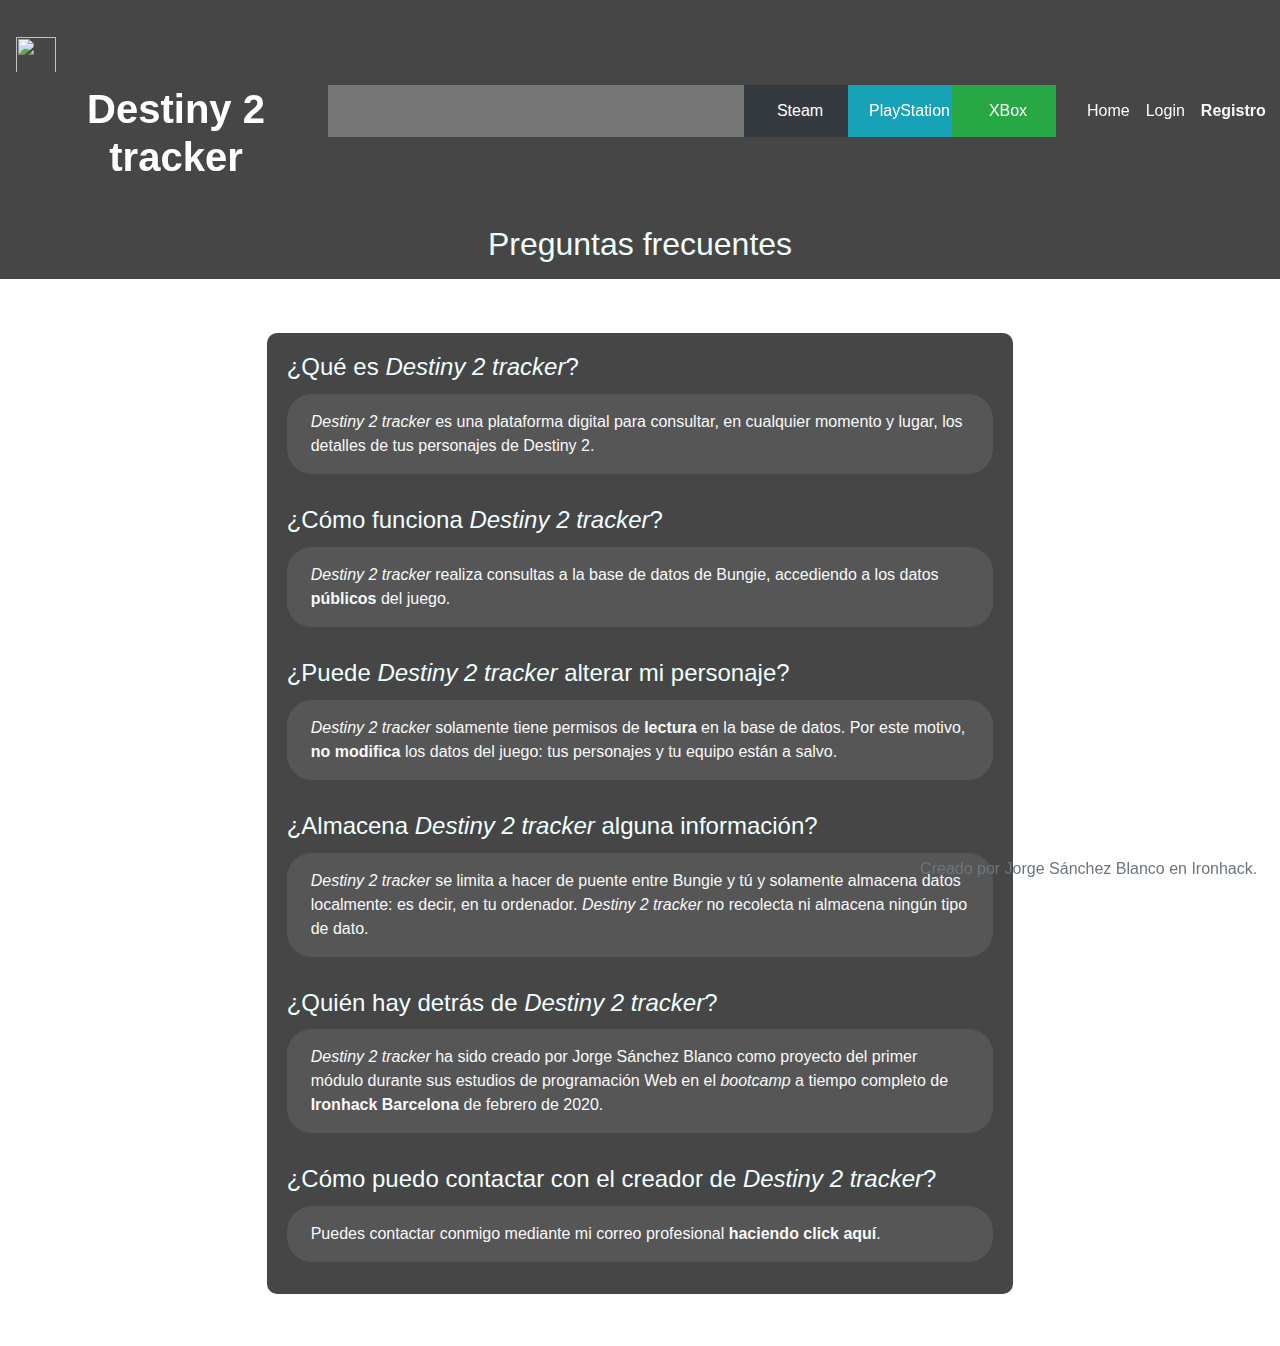
==== faq.html @ b21ead96 "Added FAQ page and perfected loggedUser functionality" ====
<!DOCTYPE html>
<html lang="en">

<head>
    <meta charset="UTF-8">
    <meta name="viewport" content="width=<device-width>, initial-scale=1.0">
    <link rel="shortcut icon" type="image/png" href="images/title-img.png">
    <link rel="stylesheet" href="https://maxcdn.bootstrapcdn.com/bootstrap/4.0.0/css/bootstrap.min.css"
        integrity="sha384-Gn5384xqQ1aoWXA+058RXPxPg6fy4IWvTNh0E263XmFcJlSAwiGgFAW/dAiS6JXm" crossorigin="anonymous">
    <link rel="stylesheet" href="https://use.fontawesome.com/releases/v5.8.1/css/all.css"
        integrity="sha384-50oBUHEmvpQ+1lW4y57PTFmhCaXp0ML5d60M1M7uH2+nqUivzIebhndOJK28anvf" crossorigin="anonymous">
    <link rel="stylesheet" href="/css/style.css">
    <title>Destiny Account Checker - Login</title>
</head>

<body>
    <header class="container-fluid">
        <nav class="navbar navbar-expand-lg navbar-light fixed-top d-flex justify-content-between pt-2  pb-1">
            <div class="col-xl-3 col-lg-3 col-sm-12 text-center">
                <div class="row py-4">
                    <button type="button" class="navbar-toggler bg-light m-2" data-toggle="collapse"
                        data-target="#nav"><span class="fas fa-bars"></span></button>
                    <img src="/img/destiny-icon.png" class="navbar-brand destiny-logo"></img>
                    <a href="index.html">
                        <h1 class="font-weight-bold pt-2 pl-2 text-white">Destiny 2 tracker</h1>
                    </a>
                </div>
            </div>
            <div class="input-field col-xl-4 col-lg-3 col-sm-12 ">
                <i class="fas fa-search text-light"></i>
                <input id="search-input" type="text" placeholder="Indica tu usuario de Destiny 2"
                    onclick=location.href="index.html">
            </div>

            <!-- javascript window location href -->


            <button id="platform-steam" class="btn btn-dark col-lg-1 col-sm-4" onclick=location.href="index.html"><i
                    class="fab fa-steam mr-2"></i> Steam
            </button>
            <button id="platform-playstation" class="btn btn-info col-lg-1 col-sm-4"
                onclick=location.href="index.html"><i class="fab fa-playstation mr-2"></i> PlayStation </button>
            <button id="platform-xbox" class="btn btn-success col-lg-1 col-sm-4" onclick=location.href="index.html"><i
                    class="fab fa-xbox mr-2"></i> XBox
            </button>
            <div class="col-lg-5">
                <div class="collapse navbar-collapse pl-2" id="nav">
                    <ul class="navbar-nav">
                        <li class="nav-item"><a class="nav-link pl3 text-light" href="index.html">Home</a></li>
                        <li id="nav-login" class="nav-item"><a class="nav-link px3 text-light"
                                href="login.html">Login</a></li>
                        <li id="nav-register" class="nav-item"><a class="nav-link px3 text-light  font-weight-bold"
                                href="register.html">Registro</a></li>
                        <li class="nav-item"><a id="nav-username" class="nav-link px3 text-light d-none"
                                href="index.html"></a></li>
                        <li class="nav-item"><a class="nav-link px3 text-light" href="faq.html">FAQ</a></li>
                    </ul>
                </div>
            </div>
        </nav>
    </header>

    <section id="content" class="container-fluid">
        <div id="status" class="row py-2 justify-content-center">
            <div class="col text-center">
                <h2 id="status-message" class="text-center">Preguntas frecuentes</h2>
            </div>
        </div>
        <div class="row justify-content-center my-1">
            <div id="form" class=" col-lg-7 col-sm-10 pt-1 pb-3 mb-5 forms">
                <div class="row">
                    <div class="col-lg-12 col-sm-12 py-3">
                        <h4 class="pb-1">¿Qué es <i>Destiny 2 tracker</i>?</h4>
                        <div class="faq text-light pt-3 px-4">
                            <p><i>Destiny 2 tracker</i> es una plataforma digital para consultar, en cualquier momento y
                                lugar, los detalles de tus personajes de Destiny 2.</p>
                        </div>
                    </div>
                    <div class="col-lg-12 col-sm-12 py-3">
                        <h4 class="pb-1">¿Cómo funciona <i>Destiny 2 tracker</i>?</h4>
                        <div class="faq text-light pt-3 px-4">
                            <p><i>Destiny 2 tracker</i> realiza consultas a la base de datos de Bungie, accediendo a los
                                datos <b>públicos</b> del juego.</p>
                        </div>
                    </div>
                    <div class="col-lg-12 col-sm-12 py-3">
                        <h4 class="pb-1">¿Puede <i>Destiny 2 tracker</i> alterar mi personaje?</h4>
                        <div class="faq text-light pt-3 px-4">
                            <p><i>Destiny 2 tracker</i> solamente tiene permisos de <b>lectura</b> en la base de datos.
                                Por este motivo, <b>no modifica</b> los datos del juego: tus personajes y tu equipo
                                están a salvo.</p>
                        </div>
                    </div>
                    <div class="col-lg-12 col-sm-12 py-3">
                        <h4 class="pb-1">¿Almacena <i>Destiny 2 tracker</i> alguna información?</h4>
                        <div class="faq text-light pt-3 px-4">
                            <p><i>Destiny 2 tracker</i> se limita a hacer de puente entre Bungie y tú y solamente
                                almacena datos localmente: es decir, en tu ordenador. <i>Destiny 2 tracker</i> no
                                recolecta ni almacena ningún tipo de dato.</p>
                        </div>
                    </div>
                    <div class="col-lg-12 col-sm-12 py-3">
                        <h4 class="pb-1">¿Quién hay detrás de <i>Destiny 2 tracker</i>?</h4>
                        <div class="faq text-light pt-3 px-4">
                            <p><i>Destiny 2 tracker</i> ha sido creado por Jorge Sánchez Blanco como proyecto del primer
                                módulo durante sus estudios de programación Web en el <i>bootcamp</i> a tiempo completo
                                de <a class="text-light font-weight-bold"
                                    href="https://www.ironhack.com/es/desarrollo-web">Ironhack Barcelona</a> de febrero
                                de 2020.</p>
                        </div>
                    </div>
                    <div class="col-lg-12 col-sm-12 py-3">
                        <h4 class="pb-1">¿Cómo puedo contactar con el creador de <i>Destiny 2 tracker</i>?</h4>
                        <div class="faq text-light pt-3 px-4">
                            <p>Puedes contactar conmigo mediante mi correo profesional <a
                                    class="text-light font-weight-bold"
                                    href="mailto:jorgesanchezblanco1989@gmail.com">haciendo click aquí</a>.</p>
                        </div>
                    </div>
                </div>
            </div>

        </div>
    </section>

    <footer class="footer text-muted">
        Creado por Jorge Sánchez Blanco en Ironhack.
    </footer>
    <script src="https://code.jquery.com/jquery-3.3.1.slim.min.js"
        integrity="sha384-q8i/X+965DzO0rT7abK41JStQIAqVgRVzpbzo5smXKp4YfRvH+8abtTE1Pi6jizo" crossorigin="anonymous">
    </script>
    <script src="https://cdnjs.cloudflare.com/ajax/libs/popper.js/1.14.7/umd/popper.min.js"
        integrity="sha384-UO2eT0CpHqdSJQ6hJty5KVphtPhzWj9WO1clHTMGa3JDZwrnQq4sF86dIHNDz0W1" crossorigin="anonymous">
    </script>
    <script src="https://stackpath.bootstrapcdn.com/bootstrap/4.3.1/js/bootstrap.min.js"
        integrity="sha384-JjSmVgyd0p3pXB1rRibZUAYoIIy6OrQ6VrjIEaFf/nJGzIxFDsf4x0xIM+B07jRM" crossorigin="anonymous">
    </script>
    <script src="/js/usertracking.js"></script>
</body>

</html>
---- css/style.css ----
body {
    font-family: Gill Sans / Gill Sans MT, sans-serif;
    background-image: url(/img/wallpaper2.jpg);
    background-size: 300vh; 
    background-position: center top;
    color: azure;
}

header {
    padding-top: 50px;
    padding-bottom: 20px;

}

input{
    width: 95%;
    height: 50px;
    margin: 0;
    background-color: rgba(0,0,0,0);
    border: 0 solid;
    color: rgba(255,255,255,1)
}

input:focus {
    outline:none;
}

button {
    border: 0px solid;
    color: white;
    background-color:#fb3e44;
    padding: 18px;
    margin: 0, auto;
  }

  
li{
    list-style-type: none !important;
}

footer{
    position: fixed;
    bottom: 1%;
    right: 1%;
    padding: 10px;
    z-index: 5;
    margin-top: 20px;
}

a{
    text-decoration: none !important;
}



.navbar{
    background-color: rgba(50,50,50,.9);
}

.input-field{
    background-color: rgba(150,150,150,.6);
    display: flex;
    justify-content: space-between
}

.input-field:hover{
    background-color: rgba(150,150,150,.9);
}

.input-field i {
    width: 20px;
    height: 20px;
    margin: 1rem;
}



.faq{
    background-color: rgba(150,150,150,.2);
    display: flex;
    justify-content: space-between;
    border-radius: 25px;
}



#status{
    background-color: rgba(50,50,50,.9);
    
}

#steam-results {
    padding: 10px 0;
    margin: 0 0 10px
}

#login-button:hover {
    color: beige !important;
    border-width: 2px;
    background-color: grey;
}

#register-button:hover {
    color: beige !important;
    border-width: 2px;
    background-color: grey;
}

.destiny-logo{
    width: 40px;
    height: 45px;
}

.characterPill{
    background-size: cover !important;
    color: white !important;
    height: 60px;
    width: 300px;
}

.characterPill p:hover{
    background-color: rgba(255, 255, 255, 0.8);      
    color: black
}

.characterPill p{
    margin-left: 55px;
    padding: 10px 10px 10px;
    height:100%;
    font-size: 0.85em;
    background-color: rgba(0, 0, 0, 0.2);      
}
.btn{
    height: 52px;
    border-radius: 0;
    text-decoration: none !important;
    
}

.btn:hover {
    font-weight: bold;
}

.userHeader {
    background-color: rgba(0, 0, 0, 0.8);
    padding: 8px 0;
    text-align: center;
    border-radius: 20px 20px 0 0;
    width: 300px;
    font-size: 0.8em;
    color: aliceblue;
    list-style: none;
}

.forms{
    background-color: rgba(50,50,50,.9);
    border-radius: 10px;
    width: 100%;
    padding: 20px;
    margin-top: 50px;
}


@media only screen and (min-width: 1578px) {
    #content {
        padding-top: 54px;
    }
}

@media only screen and (max-width: 1577px) {
    #content {
        padding-top: 90px;
    }
}

 
@media only screen and (max-width: 1351px) {
    #content {
        padding-top: 147px;
    }
} 


@media only screen and (max-width: 991px) {
    #content {
        padding-top: 159px;
    }
    .destiny-logo{
        position: fixed;
        top: 31px;
        right: 20px;
    }
}

@media only screen and (max-width: 575px) {
    #content {
        padding-top: 255px;
    }
}


@media only screen and (max-width: 444px) {
    #content {
        padding-top: 310px;
    }
}
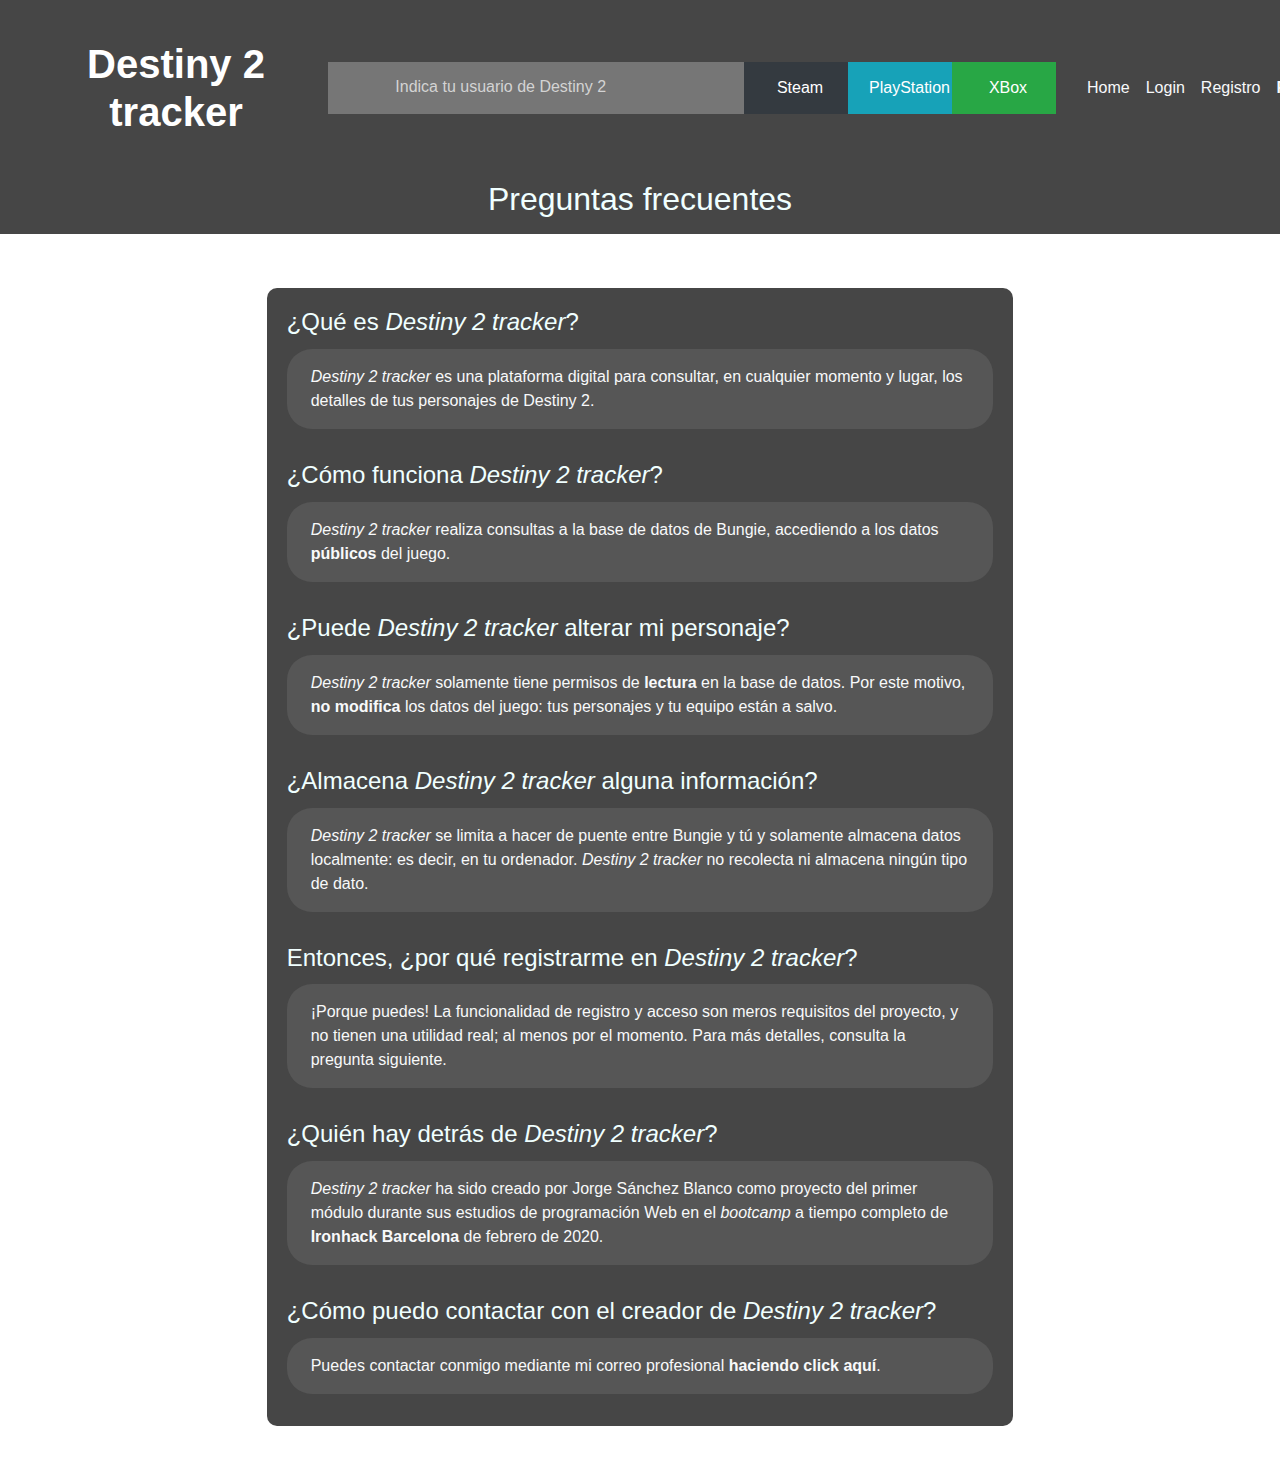
==== commit a56ec887: "Removed fixed top bar and improved modal experience" ====
--- a/faq.html
+++ b/faq.html
@@ -3,24 +3,23 @@
 
 <head>
     <meta charset="UTF-8">
-    <meta name="viewport" content="width=<device-width>, initial-scale=1.0">
+    <meta name="viewport" content="width=device-width, initial-scale=1.0">
     <link rel="shortcut icon" type="image/png" href="images/title-img.png">
     <link rel="stylesheet" href="https://maxcdn.bootstrapcdn.com/bootstrap/4.0.0/css/bootstrap.min.css"
         integrity="sha384-Gn5384xqQ1aoWXA+058RXPxPg6fy4IWvTNh0E263XmFcJlSAwiGgFAW/dAiS6JXm" crossorigin="anonymous">
     <link rel="stylesheet" href="https://use.fontawesome.com/releases/v5.8.1/css/all.css"
         integrity="sha384-50oBUHEmvpQ+1lW4y57PTFmhCaXp0ML5d60M1M7uH2+nqUivzIebhndOJK28anvf" crossorigin="anonymous">
-    <link rel="stylesheet" href="/css/style.css">
+    <link rel="stylesheet" href="./css/style.css">
     <title>Destiny Account Checker - Login</title>
 </head>
 
 <body>
-    <header class="container-fluid">
-        <nav class="navbar navbar-expand-lg navbar-light fixed-top d-flex justify-content-between pt-2  pb-1">
+    <header>
+        <nav class="navbar navbar-expand-lg navbar-light mt-0 pt-0 d-flex justify-content-between pt-2  pb-1">
             <div class="col-xl-3 col-lg-3 col-sm-12 text-center">
                 <div class="row py-4">
                     <button type="button" class="navbar-toggler bg-light m-2" data-toggle="collapse"
-                        data-target="#nav"><span class="fas fa-bars"></span></button>
-                    <img src="/img/destiny-icon.png" class="navbar-brand destiny-logo"></img>
+                    data-target="#nav"><span class="fas fa-bars"></span></button>
                     <a href="index.html">
                         <h1 class="font-weight-bold pt-2 pl-2 text-white">Destiny 2 tracker</h1>
                     </a>
@@ -31,10 +30,6 @@
                 <input id="search-input" type="text" placeholder="Indica tu usuario de Destiny 2"
                     onclick=location.href="index.html">
             </div>
-
-            <!-- javascript window location href -->
-
-
             <button id="platform-steam" class="btn btn-dark col-lg-1 col-sm-4" onclick=location.href="index.html"><i
                     class="fab fa-steam mr-2"></i> Steam
             </button>
@@ -43,17 +38,18 @@
             <button id="platform-xbox" class="btn btn-success col-lg-1 col-sm-4" onclick=location.href="index.html"><i
                     class="fab fa-xbox mr-2"></i> XBox
             </button>
-            <div class="col-lg-5">
+            <div class="col-lg-2">
                 <div class="collapse navbar-collapse pl-2" id="nav">
                     <ul class="navbar-nav">
                         <li class="nav-item"><a class="nav-link pl3 text-light" href="index.html">Home</a></li>
                         <li id="nav-login" class="nav-item"><a class="nav-link px3 text-light"
                                 href="login.html">Login</a></li>
-                        <li id="nav-register" class="nav-item"><a class="nav-link px3 text-light  font-weight-bold"
+                        <li id="nav-register" class="nav-item"><a class="nav-link px3 text-light"
                                 href="register.html">Registro</a></li>
                         <li class="nav-item"><a id="nav-username" class="nav-link px3 text-light d-none"
                                 href="index.html"></a></li>
-                        <li class="nav-item"><a class="nav-link px3 text-light" href="faq.html">FAQ</a></li>
+                        <li class="nav-item"><a class="nav-link px3 text-light font-weight-bold" href="faq.html">FAQ</a>
+                        </li>
                     </ul>
                 </div>
             </div>
@@ -100,6 +96,14 @@
                         </div>
                     </div>
                     <div class="col-lg-12 col-sm-12 py-3">
+                        <h4 class="pb-1">Entonces, ¿por qué registrarme en <i>Destiny 2 tracker</i>?</h4>
+                        <div class="faq text-light pt-3 px-4">
+                            <p>¡Porque puedes! La funcionalidad de registro y acceso son meros requisitos del proyecto,
+                                y no tienen una utilidad real; al menos por el momento. Para más detalles, consulta la
+                                pregunta siguiente.</p>
+                        </div>
+                    </div>
+                    <div class="col-lg-12 col-sm-12 py-3">
                         <h4 class="pb-1">¿Quién hay detrás de <i>Destiny 2 tracker</i>?</h4>
                         <div class="faq text-light pt-3 px-4">
                             <p><i>Destiny 2 tracker</i> ha sido creado por Jorge Sánchez Blanco como proyecto del primer
@@ -123,9 +127,7 @@
         </div>
     </section>
 
-    <footer class="footer text-muted">
-        Creado por Jorge Sánchez Blanco en Ironhack.
-    </footer>
+
     <script src="https://code.jquery.com/jquery-3.3.1.slim.min.js"
         integrity="sha384-q8i/X+965DzO0rT7abK41JStQIAqVgRVzpbzo5smXKp4YfRvH+8abtTE1Pi6jizo" crossorigin="anonymous">
     </script>
@@ -135,7 +137,7 @@
     <script src="https://stackpath.bootstrapcdn.com/bootstrap/4.3.1/js/bootstrap.min.js"
         integrity="sha384-JjSmVgyd0p3pXB1rRibZUAYoIIy6OrQ6VrjIEaFf/nJGzIxFDsf4x0xIM+B07jRM" crossorigin="anonymous">
     </script>
-    <script src="/js/usertracking.js"></script>
+    <script src="./js/istherealoggeduser.js"></script>
 </body>
 
 </html>--- a/css/style.css
+++ b/css/style.css
@@ -1,16 +1,22 @@
+html{
+    max-width: 100%;
+}
 body {
     font-family: Gill Sans / Gill Sans MT, sans-serif;
-    background-image: url(/img/wallpaper2.jpg);
+    background-image: url(../img/wallpaper2.jpg);
     background-size: 300vh; 
     background-position: center top;
     color: azure;
 }
 
-header {
-    padding-top: 50px;
-    padding-bottom: 20px;
-
-}
+
+
+
+::placeholder { 
+    color: lightgray;
+    opacity: 1; 
+  }
+
 
 input{
     width: 95%;
@@ -38,14 +44,6 @@
     list-style-type: none !important;
 }
 
-footer{
-    position: fixed;
-    bottom: 1%;
-    right: 1%;
-    padding: 10px;
-    z-index: 5;
-    margin-top: 20px;
-}
 
 a{
     text-decoration: none !important;
@@ -53,45 +51,14 @@
 
 
 
-.navbar{
-    background-color: rgba(50,50,50,.9);
-}
-
-.input-field{
-    background-color: rgba(150,150,150,.6);
-    display: flex;
-    justify-content: space-between
-}
-
-.input-field:hover{
-    background-color: rgba(150,150,150,.9);
-}
-
-.input-field i {
-    width: 20px;
-    height: 20px;
-    margin: 1rem;
-}
-
-
-
-.faq{
-    background-color: rgba(150,150,150,.2);
-    display: flex;
-    justify-content: space-between;
-    border-radius: 25px;
-}
-
-
-
-#status{
-    background-color: rgba(50,50,50,.9);
-    
-}
-
-#steam-results {
-    padding: 10px 0;
-    margin: 0 0 10px
+#character-emblem, #subclass-icon {
+    width: 100px !important;
+    height: 100px !important;
+    border-width: 2px !important;
+}
+
+#guardian-image{
+    margin: 50px auto auto -45px;
 }
 
 #login-button:hover {
@@ -106,9 +73,30 @@
     background-color: grey;
 }
 
-.destiny-logo{
-    width: 40px;
-    height: 45px;
+#status{
+    background-color: rgba(50,50,50,.9);
+    
+}
+
+#steam-results {
+    padding: 10px 0;
+    margin: 0 0 10px
+}
+
+
+.btn{
+    height: 52px;
+    border-radius: 0;
+    text-decoration: none !important;
+    
+}
+
+.btn:hover {
+    font-weight: bold;
+}
+
+.character-header p{
+    margin-left:0 !important;
 }
 
 .characterPill{
@@ -130,20 +118,96 @@
     font-size: 0.85em;
     background-color: rgba(0, 0, 0, 0.2);      
 }
-.btn{
-    height: 52px;
-    border-radius: 0;
-    text-decoration: none !important;
-    
-}
-
-.btn:hover {
-    font-weight: bold;
+
+.destiny-logo{
+    width: 40px;
+    height: 45px;
+}
+
+
+.faq{
+    background-color: rgba(150,150,150,.2);
+    display: flex;
+    justify-content: space-between;
+    border-radius: 25px;
+}
+
+
+.forms{
+    background-color: rgba(50,50,50,.9);
+    border-radius: 10px;
+    width: 100%;
+    padding: 20px;
+    margin-top: 50px;
+}
+
+.input-field{
+    background-color: rgba(150,150,150,.6);
+    display: flex;
+    justify-content: space-between
+}
+
+.input-field:hover{
+    background-color: rgba(150,150,150,.9);
+}
+
+.item-data{
+    padding-left: 10px;;
+    width: 200px !important;
+}
+
+.item-icon, .ghost-icon, .sparrow-icon{
+    margin: 10px 10px 20px 10px;
+    padding: 0px;
+    border-width: 2px !important;
+    width: 120px;
+}
+
+.input-field i {
+    width: 20px;
+    height: 20px;
+    margin: 1rem;
+}
+
+.itemHeader, .character-header{
+    background-color: rgba(40, 40, 40, 0.8);
+    padding: 2px 0;
+    text-align: center;
+    border-radius: 20px;
+    font-size: 0.8em;
+    list-style: none;
+    box-shadow: 2px 4px 8px 0 rgba(80, 80, 80, 0.3), 0 6px 20px 0 rgba(50, 50, 50, 0.19);
+}
+
+.itemHeader {
+    width: 340px !important;
+
+}
+
+.character-header{
+    font-size: 1.3em;
+}
+
+.item-level, .sparrow-speed{
+    font-size: 5em;
+    margin: 0 0 20px;
+}
+
+.light-level-header{
+    line-height: 4em;
+    padding: 0;
+    margin: 0;
+}
+
+.navbar{
+    background-color: rgba(50,50,50,.9);
+    margin:0
 }
 
 .userHeader {
     background-color: rgba(0, 0, 0, 0.8);
     padding: 8px 0;
+    margin: 20px 0 0;
     text-align: center;
     border-radius: 20px 20px 0 0;
     width: 300px;
@@ -152,55 +216,84 @@
     list-style: none;
 }
 
-.forms{
-    background-color: rgba(50,50,50,.9);
-    border-radius: 10px;
-    width: 100%;
-    padding: 20px;
-    margin-top: 50px;
-}
-
-
+.modal {
+    display: none; 
+    position: absolute;
+    z-index: 2;
+    top: 40px;
+    width: 100vw;
+    height: auto;
+    min-height: 100%;
+    overflow-y: auto; 
+    background-color: rgb(0,0,0); 
+    background-color: rgba(0,0,0,0.8);
+}
+
+.close {
+    color: azure;
+    z-index: 1;
+    position: fixed;
+    top: 20px;
+    right: 20px;
+    font-size: 40px;
+    width: 30px;
+    height: 30px;
+    font-weight: bold;
+}
+
+.close:hover,
+.close:focus {
+    color: white;
+    font-size: 60px;
+    margin: -5px auto auto -10px;
+    text-decoration: none;
+    cursor: pointer;
+}
+
+/*
 @media only screen and (min-width: 1578px) {
-    #content {
+    #content, .modal{
         padding-top: 54px;
     }
 }
 
 @media only screen and (max-width: 1577px) {
-    #content {
-        padding-top: 90px;
+    #content,  .modal{
+        padding-top: 54px;
     }
 }
 
  
-@media only screen and (max-width: 1351px) {
-    #content {
-        padding-top: 147px;
+@media only screen and (max-width: 1342px) {
+    #content,  .modal{
+        padding-top: 102px;
     }
 } 
 
 
 @media only screen and (max-width: 991px) {
-    #content {
+    #content, .modal {
         padding-top: 159px;
     }
-    .destiny-logo{
-        position: fixed;
-        top: 31px;
-        right: 20px;
-    }
-}
-
-@media only screen and (max-width: 575px) {
-    #content {
-        padding-top: 255px;
-    }
-}
-
-
-@media only screen and (max-width: 444px) {
-    #content {
-        padding-top: 310px;
-    }
-}
+}
+
+@media only screen and (max-width: 571px) {
+    #content, .modal {
+        padding-top: 263px;
+    }
+}
+
+@media only screen and (max-width: 474px) {
+    #content, .modal {
+        padding-top: 309px;
+    }
+}
+
+
+@media only screen and (max-width: 358px) {
+    #content, .modal {
+        padding-top: 357px;
+    }
+}
+*/
+
